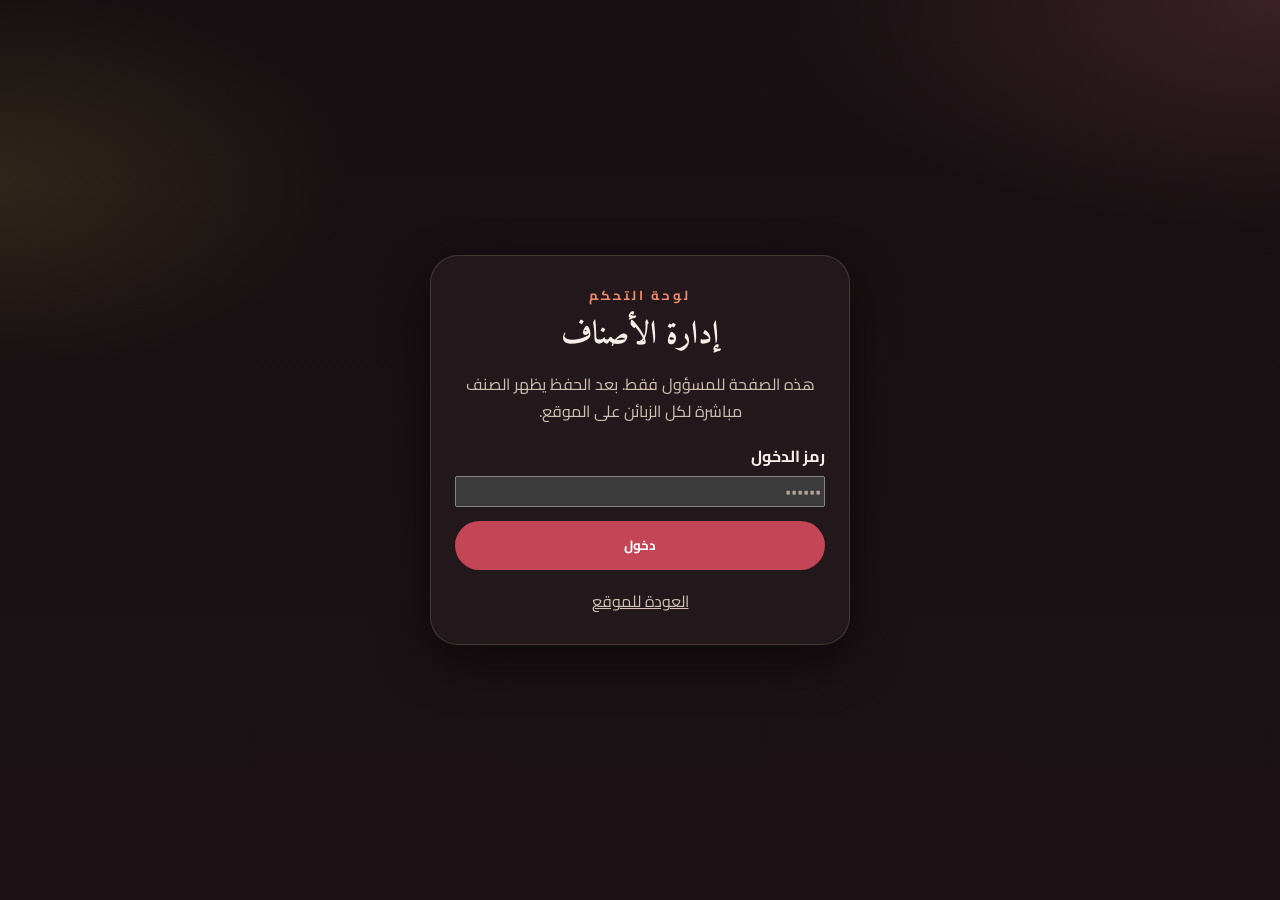
==== admin.html @ 4e127524 "Serve uploaded photos from GitHub immediately and bust cached admin scripts. Co-authored-by: Cursor " ====
<!DOCTYPE html>
<html lang="ar" dir="rtl" data-theme="dark">
<head>
  <meta charset="UTF-8" />
  <meta name="viewport" content="width=device-width, initial-scale=1, viewport-fit=cover" />
  <meta name="theme-color" content="#161012" />
  <meta name="robots" content="noindex,nofollow" />
  <meta http-equiv="Cache-Control" content="no-cache, no-store, must-revalidate" />
  <meta http-equiv="Pragma" content="no-cache" />
  <title>إدارة القائمة | الياقوت والمرجان</title>
  <link rel="preconnect" href="https://fonts.googleapis.com" />
  <link rel="preconnect" href="https://fonts.gstatic.com" crossorigin />
  <link href="https://fonts.googleapis.com/css2?family=Amiri:wght@400;700&family=Cairo:wght@400;500;600;700;800&display=swap" rel="stylesheet" />
  <script>
    (function () {
      var theme = localStorage.getItem("yam-theme") || "dark";
      document.documentElement.setAttribute("data-theme", theme);
    })();
  </script>
  <link rel="stylesheet" href="css/style.css?v=20" />
</head>
<body class="admin-page">
  <div class="page-bg" aria-hidden="true"></div>

  <section class="admin-login" id="login-screen">
    <div class="admin-login-card">
      <p class="eyebrow">لوحة التحكم</p>
      <h1>إدارة الأصناف</h1>
      <p class="muted">هذه الصفحة للمسؤول فقط. بعد الحفظ يظهر الصنف مباشرة لكل الزبائن على الموقع.</p>
      <form id="login-form">
        <label>رمز الدخول
          <input name="pin" type="password" inputmode="numeric" autocomplete="current-password" required placeholder="••••••" />
        </label>
        <button class="btn btn-primary btn-block" type="submit">دخول</button>
        <p class="admin-error" id="login-error" hidden>رمز الدخول غير صحيح.</p>
      </form>
      <a class="muted" href="index.html">العودة للموقع</a>
    </div>
  </section>

  <div id="admin-app" hidden>
    <header class="site-header">
      <div class="container header-inner">
        <a class="brand" href="index.html">
          <span class="brand-mark" aria-hidden="true">
            <span class="gem gem-ruby"></span>
            <span class="gem gem-coral"></span>
          </span>
          <span class="brand-text">
            <strong>إدارة القائمة</strong>
            <small>إضافة وتعديل الأصناف</small>
          </span>
        </a>
        <a class="btn btn-ghost" href="index.html">عرض الموقع</a>
        <button class="btn btn-ghost" id="logout-btn" type="button">خروج</button>
      </div>
    </header>

    <main class="container admin-main">
      <div class="admin-toolbar">
        <div>
          <h2>الأصناف</h2>
          <p class="muted" id="dish-count"></p>
          <p class="muted" id="publish-status">الحفظ ينشر القائمة لكل الزبائن.</p>
        </div>
        <div class="admin-toolbar-actions">
          <button class="btn btn-ghost" id="reset-menu" type="button">استعادة القائمة الأصلية</button>
          <button class="btn btn-primary" id="add-dish" type="button">إضافة صنف</button>
        </div>
      </div>
      <div class="admin-list" id="admin-list"></div>
    </main>
  </div>

  <div class="modal" id="dish-modal" aria-hidden="true">
    <div class="modal-card checkout-card">
      <button class="icon-btn modal-close" id="close-dish" type="button" aria-label="إغلاق">×</button>
      <div class="modal-body">
        <p class="eyebrow" id="dish-form-eyebrow">صنف جديد</p>
        <h2 id="dish-form-title">إضافة صنف</h2>
        <form id="dish-form">
          <input type="hidden" name="id" />
          <label>اسم الصنف
            <input name="name" type="text" required placeholder="مثال: كبة حلبية" />
          </label>
          <label>الوصف
            <textarea name="desc" rows="2" placeholder="وصف قصير يظهر تحت الاسم"></textarea>
          </label>
          <label>التصنيف
            <select name="category" required></select>
          </label>
          <label>الإضافات
            <select name="extrasKey">
              <option value="savory">سفرة وطرشي</option>
              <option value="sweet">حلويات (سفرة وعلبة)</option>
              <option value="grill">شوي (سفرة، طرشي، تمن، خضرة)</option>
              <option value="chicken">صينية دجاج (سفرة وطرشي إضافي)</option>
              <option value="none">بدون إضافات</option>
            </select>
          </label>
          <label>صورة جاهزة
            <select name="image"></select>
          </label>
          <label>أو رابط / مسار صورة
            <input name="imageUrl" type="text" placeholder="assets/photo.jpg أو https://..." />
          </label>
          <label>رفع صورة من الجهاز
            <input name="imageFile" type="file" accept="image/*" />
          </label>
          <img class="admin-image-preview" id="dish-image-preview" alt="معاينة الصورة" hidden />
          <label>وحدة القياس
            <input name="unit" type="text" placeholder="50 قطعة، كيلو، صينية..." />
          </label>
          <label class="toggle-extra">
            <input type="checkbox" name="kilo" />
            <span>يُباع بالكيلو (الكمية تزداد نصف كيلو)</span>
          </label>
          <label>السعر بالدينار (اتركه فارغاً إذا حسب الكمية)
            <input name="price" type="number" min="0" step="500" placeholder="مثال: 15000" />
          </label>
          <fieldset class="admin-variants">
            <legend>أحجام / أنواع (اختياري)</legend>
            <p class="muted">إذا أضفت أحجاماً، يُستخدم سعر كل حجم بدل السعر أعلاه.</p>
            <div id="variant-rows"></div>
            <button class="btn btn-ghost" id="add-variant" type="button">إضافة حجم</button>
          </fieldset>
          <button class="btn btn-primary btn-block" type="submit">حفظ الصنف</button>
        </form>
      </div>
    </div>
  </div>

  <div class="overlay" id="overlay" hidden></div>
  <div class="toast" id="toast" role="status" aria-live="polite"></div>

  <script src="js/config.js?v=20"></script>
  <script src="js/menu-data.js?v=20"></script>
  <script src="js/menu-store.js?v=20"></script>
  <script src="js/admin.js?v=20"></script>
</body>
</html>
---- css/style.css ----
:root {
  color-scheme: light;
  --ruby: #6b1220;
  --ruby-deep: #3f0b14;
  --ruby-soft: #8d2434;
  --coral: #d46a4c;
  --gold: #c9a227;
  --gold-soft: #e7d7a0;
  --cream: #f6efe2;
  --paper: #fffaf1;
  --field: #ffffff;
  --ink: #2a1b14;
  --muted: #6d584b;
  --line: rgba(107, 18, 32, 0.12);
  --shadow: 0 18px 50px rgba(63, 11, 20, 0.16);
  --header-bg: rgba(251, 246, 236, 0.9);
  --cat-bg: linear-gradient(180deg, rgba(246, 239, 226, 0.96), rgba(246, 239, 226, 0.88));
  --page-glow: radial-gradient(900px 420px at 100% 0, rgba(212, 106, 76, 0.16), transparent 55%),
    radial-gradient(700px 380px at 0 20%, rgba(201, 162, 39, 0.14), transparent 50%),
    linear-gradient(180deg, #fbf6ec 0%, #f3ead8 100%);
  --overlay: rgba(42, 27, 20, 0.46);
  --ghost: var(--ruby);
  --ghost-line: rgba(107, 18, 32, 0.22);
  --badge: rgba(255, 250, 241, 0.94);
  --btn: #6b1220;
  --radius: 22px;
  --header: 78px;
}

html[data-theme="dark"] {
  color-scheme: dark;
  --ruby: #e06b78;
  --ruby-deep: #2a1014;
  --ruby-soft: #c44d5b;
  --coral: #f08a6c;
  --gold: #e3be55;
  --gold-soft: #f3e3b4;
  --cream: #140e10;
  --paper: #23181b;
  --field: #1b1315;
  --ink: #f7f0e6;
  --muted: #d2c2b4;
  --line: rgba(243, 227, 180, 0.16);
  --shadow: 0 18px 50px rgba(0, 0, 0, 0.48);
  --header-bg: rgba(16, 10, 12, 0.9);
  --cat-bg: linear-gradient(180deg, rgba(20, 14, 16, 0.96), rgba(20, 14, 16, 0.88));
  --page-glow: radial-gradient(900px 420px at 100% 0, rgba(224, 107, 120, 0.18), transparent 55%),
    radial-gradient(700px 380px at 0 20%, rgba(227, 190, 85, 0.12), transparent 50%),
    linear-gradient(180deg, #161012 0%, #1c1215 100%);
  --overlay: rgba(8, 4, 5, 0.72);
  --ghost: var(--gold-soft);
  --ghost-line: rgba(227, 190, 85, 0.42);
  --badge: rgba(35, 24, 27, 0.92);
  --btn: #c44555;
}

* { box-sizing: border-box; }
html { scroll-behavior: smooth; }
body {
  margin: 0;
  font-family: "Cairo", sans-serif;
  color: var(--ink);
  background: var(--cream);
  line-height: 1.7;
}
img { max-width: 100%; display: block; }
button, input, textarea { font-family: inherit; }
a { color: inherit; }

.page-bg {
  position: fixed;
  inset: 0;
  z-index: -1;
  background: var(--page-glow);
}

.container {
  width: min(1120px, calc(100% - 32px));
  margin-inline: auto;
}

.site-header {
  position: sticky;
  top: 0;
  z-index: 40;
  backdrop-filter: blur(16px);
  background: var(--header-bg);
  border-bottom: 1px solid var(--line);
}
.header-inner {
  min-height: var(--header);
  display: flex;
  align-items: center;
  gap: 18px;
}
.brand {
  display: flex;
  align-items: center;
  gap: 12px;
  text-decoration: none;
}
.brand-mark {
  width: 46px;
  height: 46px;
  border-radius: 50%;
  background: var(--ruby-deep);
  position: relative;
  box-shadow: 0 0 0 3px var(--gold-soft);
}
.gem {
  position: absolute;
  border-radius: 50%;
}
.gem-ruby {
  width: 16px;
  height: 16px;
  background: #f2c14e;
  top: 12px;
  right: 10px;
}
.gem-coral {
  width: 14px;
  height: 14px;
  background: var(--coral);
  bottom: 10px;
  left: 11px;
}
.brand-text { display: flex; flex-direction: column; }
.brand-text strong {
  font-family: "Amiri", serif;
  font-size: 1.25rem;
  line-height: 1.2;
}
.brand-text small { color: var(--muted); font-size: 0.78rem; }
.header-nav {
  margin-inline-start: auto;
  display: flex;
  gap: 18px;
}
.header-nav a {
  text-decoration: none;
  color: var(--muted);
  font-weight: 600;
}
.header-nav a:hover { color: var(--ruby); }

.theme-toggle {
  width: 42px;
  height: 42px;
  border-radius: 50%;
  border: 1px solid var(--line);
  background: var(--paper);
  color: var(--ink);
  display: grid;
  place-items: center;
  cursor: pointer;
  flex-shrink: 0;
}
.theme-toggle svg { display: none; width: 20px; height: 20px; }
html[data-theme="light"] .theme-toggle .icon-moon,
html:not([data-theme]) .theme-toggle .icon-moon { display: block; }
html[data-theme="dark"] .theme-toggle .icon-sun { display: block; }

.cart-btn, .btn, .icon-btn {
  border: 0;
  cursor: pointer;
}
.cart-btn {
  display: flex;
  align-items: center;
  gap: 8px;
  background: var(--btn);
  color: #fff;
  padding: 10px 14px;
  border-radius: 999px;
  font-weight: 700;
}
.cart-count {
  background: var(--gold);
  color: var(--ruby-deep);
  min-width: 22px;
  height: 22px;
  border-radius: 50%;
  display: grid;
  place-items: center;
  font-size: 0.78rem;
}

.hero { padding: 56px 0 28px; }
#menu, #about, #contact { scroll-margin-top: calc(var(--header) + 12px); }
.hero-grid {
  display: grid;
  justify-items: center;
  text-align: center;
}
.hero-copy { max-width: 42rem; }
.eyebrow {
  letter-spacing: 0.22em;
  color: var(--coral);
  font-weight: 700;
  margin: 0 0 8px;
  font-size: 0.82rem;
}
h1, h2, h3 { font-family: "Amiri", serif; line-height: 1.25; margin: 0 0 12px; }
h1 { font-size: clamp(2.4rem, 5vw, 4.2rem); }
h1 span { color: var(--ruby); }
.hero-lead { font-size: 1.08rem; color: var(--muted); margin-inline: auto; }
.hero-actions { display: flex; gap: 12px; flex-wrap: wrap; margin: 22px 0; justify-content: center; }
.hero-points {
  display: grid;
  gap: 8px;
  padding: 0;
  margin: 0 auto;
  list-style: none;
  color: var(--muted);
  justify-items: center;
}
.hero-points li::before {
  content: "◆";
  color: var(--gold);
  margin-left: 8px;
  font-size: 0.7rem;
}

.btn {
  display: inline-flex;
  align-items: center;
  justify-content: center;
  gap: 8px;
  text-decoration: none;
  padding: 12px 22px;
  border-radius: 999px;
  font-weight: 700;
  transition: 0.2s ease;
}
.btn-primary { background: var(--btn); color: #fff; }
.btn-primary:hover { background: var(--ruby-soft); transform: translateY(-1px); }
.btn-ghost {
  background: transparent;
  color: var(--ghost);
  box-shadow: inset 0 0 0 2px var(--ghost-line);
}
.btn-block { width: 100%; }

.trust-bar { padding: 10px 0 30px; }
.trust-row {
  display: grid;
  grid-template-columns: repeat(3, 1fr);
  gap: 12px;
}
.trust-row div {
  background: var(--paper);
  border: 1px solid var(--line);
  border-radius: 18px;
  padding: 16px;
  display: flex;
  flex-direction: column;
}
.trust-row strong { color: var(--ruby); }

.section-head { text-align: center; margin-bottom: 28px; }
.section-head h2 { font-size: clamp(2rem, 3vw, 2.8rem); }
.section-head p { color: var(--muted); margin: 0; }

.cat-scroll {
  display: flex;
  gap: 10px;
  overflow-x: auto;
  padding: 6px 2px 16px;
  position: sticky;
  top: var(--header);
  z-index: 20;
  background: var(--cat-bg);
}
.cat-btn {
  white-space: nowrap;
  border: 1px solid var(--line);
  background: var(--paper);
  color: var(--ink);
  border-radius: 999px;
  padding: 8px 16px;
  font-weight: 700;
  cursor: pointer;
  scroll-margin-top: calc(var(--header) + 10px);
  scroll-margin-bottom: 96px;
}
.cat-btn.active {
  background: var(--btn);
  color: #fff;
  border-color: var(--btn);
}

.menu-grid {
  display: grid;
  grid-template-columns: repeat(auto-fill, minmax(280px, 1fr));
  gap: 18px;
  padding-bottom: 90px;
}
.dish-card {
  background: var(--paper);
  border: 1px solid var(--line);
  border-radius: var(--radius);
  overflow: hidden;
  display: flex;
  flex-direction: column;
  box-shadow: 0 10px 24px rgba(63, 11, 20, 0.06);
  transition: 0.2s ease;
}
.dish-card:hover { transform: translateY(-4px); box-shadow: var(--shadow); }
.dish-photo {
  height: 200px;
  background: #3f0b14;
  background-size: cover;
  background-position: center;
  position: relative;
}
.dish-photo img {
  width: 100%;
  height: 100%;
  object-fit: cover;
  display: block;
}
.dish-photo::after {
  content: "";
  position: absolute;
  inset: auto 0 0;
  height: 80px;
  background: linear-gradient(transparent, rgba(42, 27, 20, 0.45));
  pointer-events: none;
  z-index: 1;
}
.dish-badge {
  position: absolute;
  bottom: 12px;
  right: 12px;
  z-index: 2;
  background: var(--badge);
  color: var(--ruby);
  padding: 4px 10px;
  border-radius: 999px;
  font-size: 0.78rem;
  font-weight: 800;
}
.dish-body { padding: 16px 16px 18px; display: flex; flex-direction: column; gap: 8px; flex: 1; }
.dish-body h3 { font-size: 1.35rem; margin: 0; }
.dish-body p { margin: 0; color: var(--muted); font-size: 0.92rem; }
.price { color: var(--ruby); font-weight: 800; }
.dish-card .btn { margin-top: auto; }

.about-section { padding: 20px 0 80px; }
.about-grid {
  display: grid;
  grid-template-columns: 1.2fr 0.8fr;
  gap: 28px;
  align-items: start;
}
.about-list { color: var(--muted); }
.hours-card {
  background: var(--ruby-deep);
  color: #f7efe4;
  padding: 28px;
  border-radius: 28px;
  box-shadow: var(--shadow);
  border: 1px solid rgba(227, 190, 85, 0.28);
}
.hours-card .muted { color: #e7d7a0; }
.hours-card .btn-primary { background: var(--gold); color: var(--ruby-deep); }
html[data-theme="dark"] .hours-card {
  background: #3a151c;
}
.hours-card #phone-link {
  color: var(--gold-soft);
  font-weight: 800;
  font-size: 1.15rem;
  text-decoration: none;
  letter-spacing: 0.04em;
}

.site-footer {
  border-top: 1px solid var(--line);
  padding: 28px 0 110px;
  color: var(--muted);
}
.footer-inner { display: grid; gap: 10px; }

.mobile-bar {
  position: fixed;
  bottom: 0;
  inset-inline: 0;
  z-index: 35;
  background: var(--paper);
  border-top: 1px solid var(--line);
  display: flex;
  justify-content: space-between;
  align-items: center;
  gap: 12px;
  padding: 12px 16px calc(12px + env(safe-area-inset-bottom));
  box-shadow: 0 -10px 30px rgba(63, 11, 20, 0.08);
}
.mobile-bar[hidden] { display: none; }

body:has(.drawer.open) .mobile-bar,
body:has(.modal.open) .mobile-bar {
  display: none !important;
}
.overlay {
  position: fixed;
  inset: 0;
  background: var(--overlay);
  z-index: 50;
}
.overlay[hidden] { display: none; }

.drawer {
  position: fixed;
  top: 0;
  bottom: 0;
  left: 0;
  width: min(420px, 100%);
  background: var(--paper);
  z-index: 60;
  transform: translateX(-110%);
  transition: transform 0.28s ease;
  display: flex;
  flex-direction: column;
  box-shadow: var(--shadow);
}
.drawer.open { transform: none; }
.drawer-head, .drawer-foot { padding: 18px 20px; }
.drawer-head {
  display: flex;
  justify-content: space-between;
  align-items: center;
  border-bottom: 1px solid var(--line);
}
.drawer-body {
  overflow: auto;
  padding: 16px 20px;
  flex: 1;
}
.drawer-foot { border-top: 1px solid var(--line); }
.total-row {
  display: flex;
  justify-content: space-between;
  margin-bottom: 12px;
  font-size: 1.05rem;
}
.icon-btn {
  width: 40px;
  height: 40px;
  border-radius: 50%;
  background: var(--cream);
  font-size: 1.4rem;
  color: var(--ink);
}
.cart-item {
  border: 1px solid var(--line);
  border-radius: 16px;
  padding: 12px;
  margin-bottom: 12px;
  background: var(--field);
}
.cart-item h4 { margin: 0 0 4px; }
.cart-item .extras { color: var(--muted); font-size: 0.86rem; }
.cart-item-top {
  display: flex;
  justify-content: space-between;
  gap: 8px;
  align-items: start;
}
.remove-item {
  background: transparent;
  border: 0;
  color: var(--coral);
  cursor: pointer;
  font-weight: 700;
}
.empty-cart {
  text-align: center;
  color: var(--muted);
  padding: 40px 10px;
}

.modal {
  position: fixed;
  inset: 0;
  z-index: 80;
  display: none;
  place-items: center;
  padding: 18px;
}
.modal.open { display: grid; }
.modal-card {
  width: min(560px, 100%);
  max-height: calc(100vh - 36px);
  overflow: auto;
  background: var(--paper);
  border-radius: 28px;
  box-shadow: var(--shadow);
  position: relative;
}
.modal-hero {
  height: 180px;
  background-size: cover;
  background-position: center;
  background-color: var(--ruby-deep);
}
.modal-body { padding: 22px; }
.modal-close { position: absolute; top: 12px; inset-inline-end: 12px; z-index: 2; }

label { display: grid; gap: 6px; font-weight: 700; margin-bottom: 14px; }
input[type="text"], input[type="tel"], textarea, select {
  width: 100%;
  border: 1px solid var(--line);
  border-radius: 14px;
  padding: 12px 14px;
  background: var(--field);
  color: var(--ink);
  font-size: 1rem;
}
::placeholder { color: var(--muted); opacity: 0.8; }
.choice-row {
  border: 0;
  padding: 0;
  margin: 0 0 14px;
  display: flex;
  flex-wrap: wrap;
  gap: 8px;
}
.choice-row legend { font-weight: 800; margin-bottom: 8px; width: 100%; }
.chip {
  display: flex;
  align-items: center;
  gap: 6px;
  background: var(--field);
  border: 1px solid var(--line);
  border-radius: 999px;
  padding: 8px 12px;
  font-weight: 700;
  cursor: pointer;
}
.chip:has(input:checked) {
  background: var(--btn);
  color: #fff;
  border-color: var(--btn);
}
.chip input { accent-color: var(--gold); }
.qty-row {
  display: flex;
  align-items: center;
  justify-content: space-between;
  gap: 12px;
  margin: 8px 0 16px;
}
.qty-controls {
  display: flex;
  align-items: center;
  gap: 12px;
  direction: ltr;
}
.qty-row button {
  width: 38px;
  height: 38px;
  border-radius: 50%;
  border: 1px solid var(--line);
  background: var(--field);
  color: var(--ink);
  font-size: 1.2rem;
  cursor: pointer;
}
.toggle-extra {
  display: flex;
  align-items: center;
  gap: 12px;
  background: var(--field);
  border: 1px solid var(--line);
  border-radius: 14px;
  padding: 10px 12px;
  margin-bottom: 10px;
  cursor: pointer;
  font-weight: 700;
}
.toggle-extra span { flex: 1; }
.toggle-extra small { font-weight: 500; }
.toggle-extra input {
  appearance: none;
  -webkit-appearance: none;
  width: 20px;
  height: 20px;
  flex-shrink: 0;
  margin: 0;
  border: 2px solid var(--ruby);
  border-radius: 4px;
  background: var(--field);
  cursor: pointer;
}
.toggle-extra input:checked {
  background: var(--ruby);
  box-shadow: inset 0 0 0 3px var(--field);
}
.checkout-summary {
  background: var(--cream);
  border-radius: 16px;
  padding: 12px 14px;
  margin-bottom: 16px;
  color: var(--muted);
}
.muted { color: var(--muted); }
.location-box {
  background: var(--field);
  border: 1px solid var(--line);
  border-radius: 14px;
  padding: 12px 14px;
  margin-bottom: 14px;
}
.location-box.is-set { border-color: var(--ruby); }
.location-head {
  display: flex;
  justify-content: space-between;
  align-items: center;
  gap: 8px;
  margin-bottom: 6px;
}
.location-status { font-size: 0.86rem; font-weight: 700; color: var(--muted); }
.location-status.ok { color: var(--ruby); }
.location-status.err { color: var(--coral); }
.location-hint { margin: 0 0 10px; font-size: 0.86rem; font-weight: 500; }
.location-preview {
  display: none;
  margin-top: 10px;
  text-align: center;
  font-weight: 700;
  color: var(--ruby);
}
.location-preview.is-visible { display: block; }

.toast {
  position: fixed;
  bottom: 90px;
  left: 50%;
  transform: translateX(-50%) translateY(20px);
  background: var(--ruby-deep);
  color: #fff;
  padding: 10px 16px;
  border-radius: 999px;
  opacity: 0;
  pointer-events: none;
  transition: 0.25s ease;
  z-index: 80;
}
.toast.show {
  opacity: 1;
  transform: translateX(-50%) translateY(0);
}

@media (max-width: 900px) {
  .header-nav { display: none; }
  .about-grid, .trust-row, .menu-grid {
    grid-template-columns: 1fr;
  }
  .menu-grid { grid-template-columns: 1fr 1fr; }
}

@media (max-width: 640px) {
  .menu-grid { grid-template-columns: 1fr; }
  .cart-btn span:nth-of-type(1) { display: none; }
  .hero { padding-top: 22px; }
  .admin-toolbar { flex-direction: column; align-items: stretch; }
  .admin-dish { grid-template-columns: 72px 1fr; }
  .admin-dish-actions { grid-column: 1 / -1; }
}

.admin-login {
  min-height: 100vh;
  display: grid;
  place-items: center;
  padding: 24px;
}
.admin-login[hidden],
#admin-app[hidden] { display: none !important; }
.admin-login-card {
  width: min(420px, 100%);
  background: var(--paper);
  border: 1px solid var(--line);
  border-radius: 28px;
  padding: 28px 24px;
  box-shadow: var(--shadow);
  text-align: center;
}
.admin-login-card h1 { font-size: 2rem; }
.admin-login-card form { text-align: right; margin: 18px 0; }
.admin-error { color: var(--coral); font-weight: 700; margin-top: 10px; }
.admin-main { padding: 28px 0 80px; }
.admin-toolbar {
  display: flex;
  justify-content: space-between;
  gap: 16px;
  align-items: end;
  margin-bottom: 22px;
}
.admin-toolbar-actions { display: flex; flex-wrap: wrap; gap: 8px; }
#publish-status { margin: 6px 0 0; font-size: 0.92rem; }
.admin-list { display: grid; gap: 12px; }
.admin-dish {
  display: grid;
  grid-template-columns: 88px 1fr auto;
  gap: 14px;
  align-items: center;
  background: var(--paper);
  border: 1px solid var(--line);
  border-radius: 18px;
  padding: 12px;
}
.admin-image-preview {
  display: block;
  width: 100%;
  max-height: 200px;
  object-fit: cover;
  border-radius: 14px;
  margin: 4px 0 14px;
  border: 1px solid var(--line);
}
.admin-image-preview[hidden] { display: none; }
.admin-dish strong { display: block; margin-bottom: 4px; }
.admin-dish-actions { display: flex; gap: 8px; }
.admin-variants {
  border: 1px solid var(--line);
  border-radius: 16px;
  padding: 12px;
  margin: 8px 0 16px;
}
.admin-variant-row {
  display: grid;
  grid-template-columns: 1fr 140px auto;
  gap: 8px;
  margin-bottom: 8px;
}
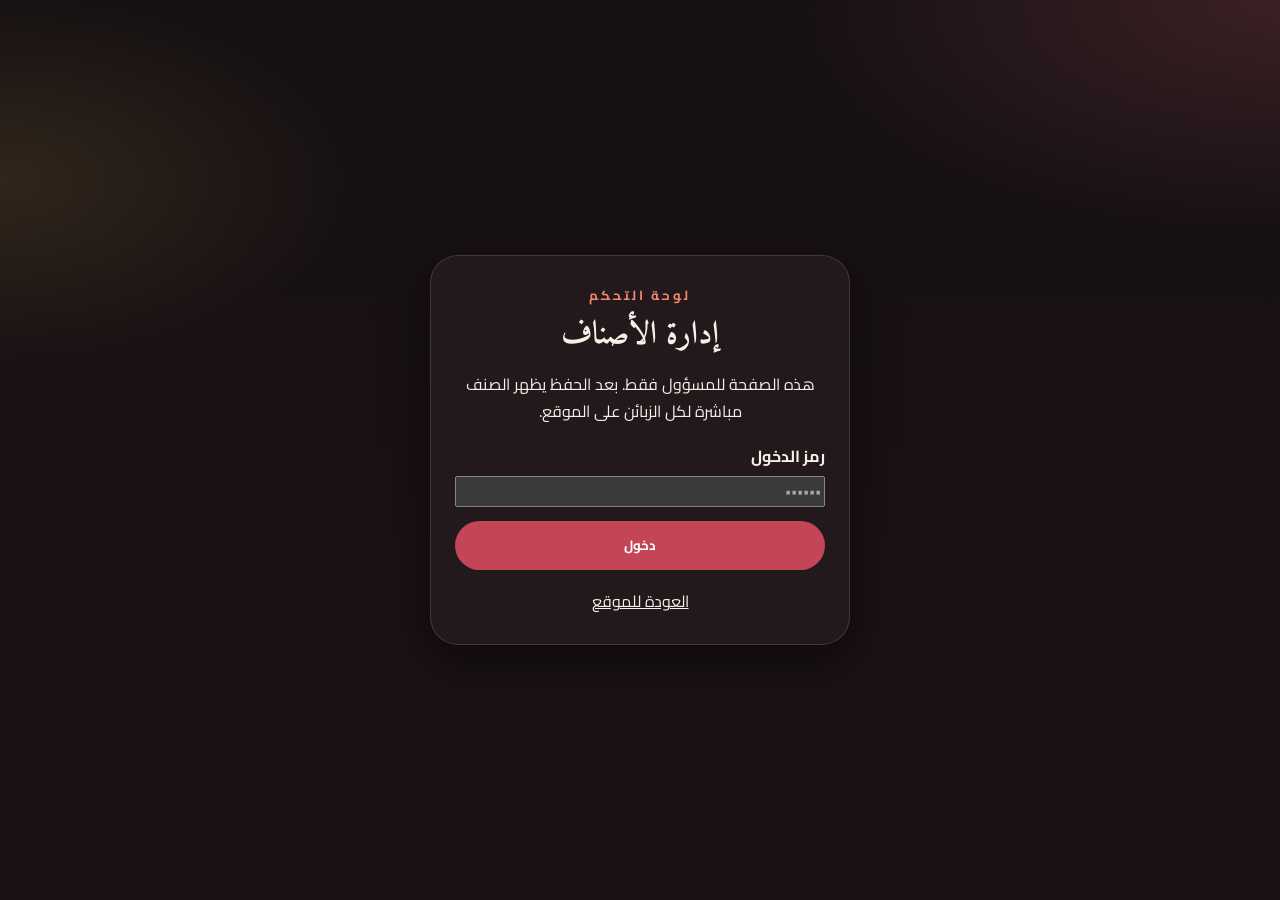
==== commit 701f81c5: "Ask at checkout whether the order should include bread. Co-authored-by: Cursor <cursoragent@cursor.c" ====
--- a/admin.html
+++ b/admin.html
@@ -17,7 +17,7 @@
       document.documentElement.setAttribute("data-theme", theme);
     })();
   </script>
-  <link rel="stylesheet" href="css/style.css?v=20" />
+  <link rel="stylesheet" href="css/style.css?v=23" />
 </head>
 <body class="admin-page">
   <div class="page-bg" aria-hidden="true"></div>
@@ -133,9 +133,9 @@
   <div class="overlay" id="overlay" hidden></div>
   <div class="toast" id="toast" role="status" aria-live="polite"></div>
 
-  <script src="js/config.js?v=20"></script>
-  <script src="js/menu-data.js?v=20"></script>
-  <script src="js/menu-store.js?v=20"></script>
-  <script src="js/admin.js?v=20"></script>
+  <script src="js/config.js?v=23"></script>
+  <script src="js/menu-data.js?v=23"></script>
+  <script src="js/menu-store.js?v=23"></script>
+  <script src="js/admin.js?v=23"></script>
 </body>
 </html>
--- a/css/style.css
+++ b/css/style.css
@@ -186,14 +186,20 @@
   font-size: 0.78rem;
 }
 
-.hero { padding: 56px 0 28px; }
-#menu, #about, #contact { scroll-margin-top: calc(var(--header) + 12px); }
+.hero { padding: 48px 0 20px; }
+#menu, #about, #contact, #featured { scroll-margin-top: calc(var(--header) + 12px); }
 .hero-grid {
   display: grid;
-  justify-items: center;
-  text-align: center;
-}
-.hero-copy { max-width: 42rem; }
+  grid-template-columns: 1.05fr 0.95fr;
+  gap: 36px;
+  align-items: center;
+  text-align: start;
+}
+.hero-copy { max-width: none; }
+.hero-lead { margin-inline: 0; }
+.hero-actions { justify-content: flex-start; }
+.hero-points { justify-items: start; margin: 0; }
+h1 { font-family: "Aref Ruqaa", "Amiri", serif; }
 .eyebrow {
   letter-spacing: 0.22em;
   color: var(--coral);
@@ -252,9 +258,17 @@
   background: var(--paper);
   border: 1px solid var(--line);
   border-radius: 18px;
-  padding: 16px;
+  padding: 18px 16px;
   display: flex;
   flex-direction: column;
+  position: relative;
+  overflow: hidden;
+}
+.trust-icon {
+  color: var(--gold);
+  font-size: 0.85rem;
+  margin-bottom: 6px;
+  letter-spacing: 0.2em;
 }
 .trust-row strong { color: var(--ruby); }
 
@@ -605,7 +619,14 @@
   margin-bottom: 16px;
   color: var(--muted);
 }
-.muted { color: var(--muted); }
+.field-hint {
+  display: block;
+  font-weight: 500;
+  font-size: 0.86rem;
+  color: var(--muted);
+  margin: 0 0 6px;
+}
+.bread-choice { margin-top: 4px; }
 .location-box {
   background: var(--field);
   border: 1px solid var(--line);
@@ -655,10 +676,11 @@
 
 @media (max-width: 900px) {
   .header-nav { display: none; }
-  .about-grid, .trust-row, .menu-grid {
+  .about-grid, .trust-row, .menu-grid, .hero-grid, .featured-row {
     grid-template-columns: 1fr;
   }
   .menu-grid { grid-template-columns: 1fr 1fr; }
+  .hero-copy, .hero-actions, .hero-points { text-align: center; justify-content: center; justify-items: center; }
 }
 
 @media (max-width: 640px) {
@@ -735,3 +757,231 @@
   gap: 8px;
   margin-bottom: 8px;
 }
+
+.visually-hidden {
+  position: absolute;
+  width: 1px;
+  height: 1px;
+  padding: 0;
+  margin: -1px;
+  overflow: hidden;
+  clip: rect(0, 0, 0, 0);
+  border: 0;
+}
+.page-ornament {
+  pointer-events: none;
+  position: fixed;
+  inset: 0;
+  z-index: -1;
+  background-image:
+    radial-gradient(circle at 12% 18%, rgba(201, 162, 39, 0.07) 0 1px, transparent 1.6px),
+    radial-gradient(circle at 80% 70%, rgba(212, 106, 76, 0.06) 0 1px, transparent 1.6px);
+  background-size: 42px 42px, 56px 56px;
+  opacity: 0.7;
+}
+.site-header {
+  border-bottom: 1px solid transparent;
+  box-shadow: 0 1px 0 rgba(201, 162, 39, 0.35), 0 10px 30px rgba(0, 0, 0, 0.04);
+}
+.site-header.is-scrolled {
+  box-shadow: 0 1px 0 rgba(201, 162, 39, 0.45), 0 12px 28px rgba(0, 0, 0, 0.16);
+}
+.header-nav a {
+  position: relative;
+  padding-bottom: 4px;
+}
+.header-nav a::after {
+  content: "";
+  position: absolute;
+  right: 0;
+  bottom: 0;
+  width: 0;
+  height: 2px;
+  background: var(--gold);
+  transition: width 0.2s ease;
+}
+.header-nav a:hover::after { width: 100%; }
+
+.hero-visual { justify-self: stretch; }
+.hero-frame {
+  position: relative;
+  padding: 10px;
+  border-radius: 28px;
+  background:
+    linear-gradient(var(--paper), var(--paper)) padding-box,
+    linear-gradient(135deg, var(--gold), var(--coral), var(--ruby)) border-box;
+  border: 1px solid transparent;
+  box-shadow: var(--shadow);
+}
+.hero-mosaic {
+  display: grid;
+  grid-template-columns: 1.2fr 0.8fr;
+  grid-template-rows: 150px 150px;
+  gap: 8px;
+}
+.hero-mosaic img {
+  width: 100%;
+  height: 100%;
+  object-fit: cover;
+  border-radius: 16px;
+}
+.hero-mosaic img:first-child {
+  grid-row: 1 / span 2;
+  height: 100%;
+}
+.hero-seal {
+  position: absolute;
+  left: 22px;
+  bottom: 22px;
+  background: rgba(42, 11, 18, 0.82);
+  color: #f7efe4;
+  border: 1px solid rgba(227, 190, 85, 0.45);
+  border-radius: 16px;
+  padding: 10px 14px;
+  backdrop-filter: blur(8px);
+}
+.hero-seal span {
+  display: block;
+  font-size: 0.75rem;
+  color: var(--gold-soft);
+  letter-spacing: 0.14em;
+}
+.hero-seal strong {
+  font-family: "Amiri", serif;
+  font-size: 1.05rem;
+}
+
+.featured-section { padding: 8px 0 10px; }
+.featured-row {
+  display: grid;
+  grid-template-columns: repeat(4, 1fr);
+  gap: 14px;
+}
+.featured-card {
+  position: relative;
+  min-height: 210px;
+  border-radius: 22px;
+  overflow: hidden;
+  border: 1px solid var(--line);
+  cursor: pointer;
+  isolation: isolate;
+  display: block;
+  width: 100%;
+  padding: 0;
+  text-align: start;
+  font: inherit;
+  color: inherit;
+  background: none;
+}
+.featured-card img {
+  width: 100%;
+  height: 100%;
+  object-fit: cover;
+  position: absolute;
+  inset: 0;
+  transition: transform 0.4s ease;
+}
+.featured-card:hover img { transform: scale(1.06); }
+.featured-card::after {
+  content: "";
+  position: absolute;
+  inset: 0;
+  background: linear-gradient(180deg, transparent 30%, rgba(20, 8, 10, 0.82));
+}
+.featured-card div {
+  position: absolute;
+  inset-inline: 12px 12px;
+  bottom: 12px;
+  z-index: 1;
+  color: #fff;
+}
+.featured-card strong {
+  display: block;
+  font-family: "Amiri", serif;
+  font-size: 1.15rem;
+}
+.featured-card span { font-size: 0.82rem; opacity: 0.9; }
+
+.menu-tools { margin-bottom: 12px; }
+.menu-search input {
+  width: 100%;
+  border: 1px solid var(--line);
+  background: var(--paper);
+  color: var(--ink);
+  border-radius: 999px;
+  padding: 12px 18px;
+  font-size: 1rem;
+  box-shadow: 0 8px 24px rgba(63, 11, 20, 0.05);
+}
+.menu-search input:focus {
+  outline: 2px solid var(--gold);
+  outline-offset: 1px;
+}
+
+.dish-card {
+  position: relative;
+}
+.dish-card::before {
+  content: "";
+  position: absolute;
+  inset: 0 0 auto;
+  height: 3px;
+  background: linear-gradient(90deg, var(--gold), var(--coral));
+  opacity: 0;
+  transition: opacity 0.2s ease;
+  z-index: 3;
+}
+.dish-card:hover::before { opacity: 1; }
+.dish-photo { height: 220px; }
+.hours-eyebrow { color: var(--gold-soft) !important; letter-spacing: 0.18em; }
+
+.wa-float {
+  position: fixed;
+  left: 18px;
+  bottom: calc(22px + env(safe-area-inset-bottom));
+  z-index: 36;
+  width: 56px;
+  height: 56px;
+  border-radius: 50%;
+  display: grid;
+  place-items: center;
+  background: #25d366;
+  color: #fff;
+  box-shadow: 0 12px 28px rgba(37, 211, 102, 0.38);
+  text-decoration: none;
+}
+body:has(.drawer.open) .wa-float,
+body:has(.modal.open) .wa-float { display: none; }
+.mobile-bar:not([hidden]) ~ .wa-float,
+body:has(#mobile-bar:not([hidden])) .wa-float { bottom: calc(86px + env(safe-area-inset-bottom)); }
+
+.site-footer {
+  position: relative;
+}
+.site-footer::before {
+  content: "";
+  position: absolute;
+  top: 0;
+  inset-inline: 8%;
+  height: 1px;
+  background: linear-gradient(90deg, transparent, var(--gold), transparent);
+}
+
+.empty-search {
+  grid-column: 1 / -1;
+  text-align: center;
+  color: var(--muted);
+  padding: 36px 12px;
+  background: var(--paper);
+  border: 1px dashed var(--line);
+  border-radius: 18px;
+}
+
+@media (max-width: 1100px) {
+  .featured-row { grid-template-columns: 1fr 1fr; }
+}
+@media (max-width: 640px) {
+  .hero-mosaic { grid-template-rows: 110px 110px; }
+  .featured-row { grid-template-columns: 1fr; }
+  .wa-float { left: 12px; }
+}
